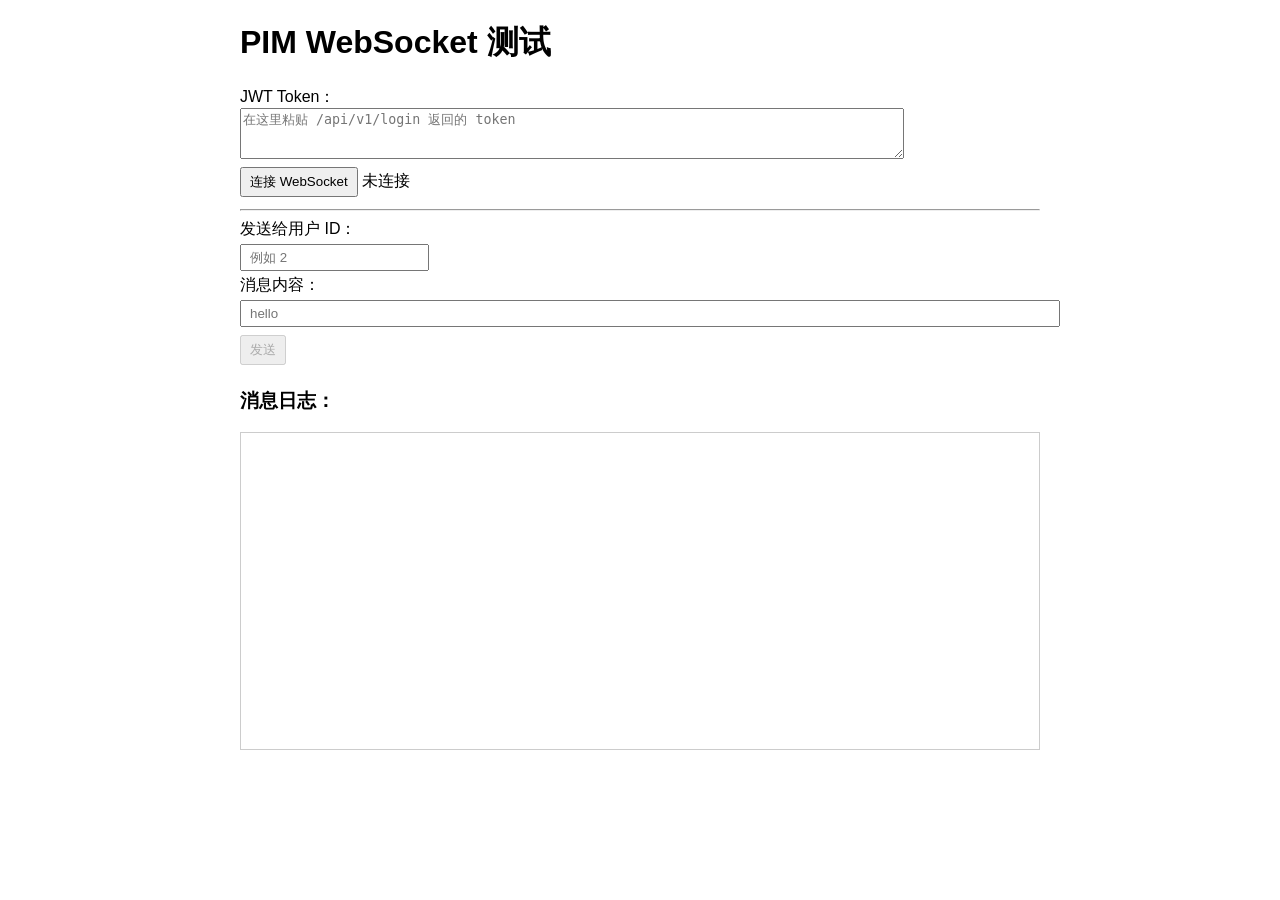
==== web/index.html @ 473befe2 "Feat. 实现了阶段一的目标，一个go进程中实现服务" ====
<!DOCTYPE html>
<html lang="zh-CN">
<head>
  <meta charset="UTF-8" />
  <title>PIM 简易 WebSocket 测试</title>
  <style>
    body { font-family: sans-serif; max-width: 800px; margin: 20px auto; }
    input, button { margin: 4px 0; padding: 4px 8px; }
    #log { border: 1px solid #ccc; padding: 8px; height: 300px; overflow-y: auto; white-space: pre-wrap; }
  </style>
</head>
<body>
  <h1>PIM WebSocket 测试</h1>

  <div>
    <label>JWT Token：</label><br />
    <textarea id="token" rows="3" cols="80" placeholder="在这里粘贴 /api/v1/login 返回的 token"></textarea>
  </div>

  <button id="connectBtn">连接 WebSocket</button>
  <span id="status">未连接</span>

  <hr />

  <div>
    <label>发送给用户 ID：</label><br />
    <input type="number" id="toUserId" placeholder="例如 2" />
  </div>
  <div>
    <label>消息内容：</label><br />
    <input type="text" id="message" placeholder="hello" style="width: 100%;" />
  </div>
  <button id="sendBtn" disabled>发送</button>

  <h3>消息日志：</h3>
  <div id="log"></div>

  <script>
    let ws = null;

    const logDiv = document.getElementById('log');
    function log(msg) {
      const time = new Date().toLocaleTimeString();
      logDiv.textContent += `[${time}] ${msg}\n`;
      logDiv.scrollTop = logDiv.scrollHeight;
    }

    document.getElementById('connectBtn').onclick = function () {
      const token = document.getElementById('token').value.trim();
      if (!token) {
        alert('请先粘贴 JWT token');
        return;
      }

      // 注意：这里用 query 参数 token 传给后端
      const wsUrl = `ws://localhost:8080/ws?token=${encodeURIComponent(token)}`;
      ws = new WebSocket(wsUrl);

      ws.onopen = function () {
        document.getElementById('status').textContent = '已连接';
        document.getElementById('sendBtn').disabled = false;
        log('WebSocket 连接已建立');
      };

      ws.onmessage = function (event) {
        log('收到消息：' + event.data);
      };

      ws.onclose = function () {
        document.getElementById('status').textContent = '已断开';
        document.getElementById('sendBtn').disabled = true;
        log('WebSocket 连接已关闭');
      };

      ws.onerror = function (err) {
        console.error('WebSocket error:', err);
        log('WebSocket 发生错误（详见控制台）');
      };
    };

    document.getElementById('sendBtn').onclick = function () {
      if (!ws || ws.readyState !== WebSocket.OPEN) {
        alert('WebSocket 尚未连接');
        return;
      }
      const toUserId = document.getElementById('toUserId').value.trim();
      const message = document.getElementById('message').value.trim();
      if (!toUserId || !message) {
        alert('请填写接收方 ID 和消息内容');
        return;
      }
      const payload = {
        to: Number(toUserId),
        content: message,
      };
      ws.send(JSON.stringify(payload));
      log('发送消息：' + JSON.stringify(payload));
    };
  </script>
</body>
</html>
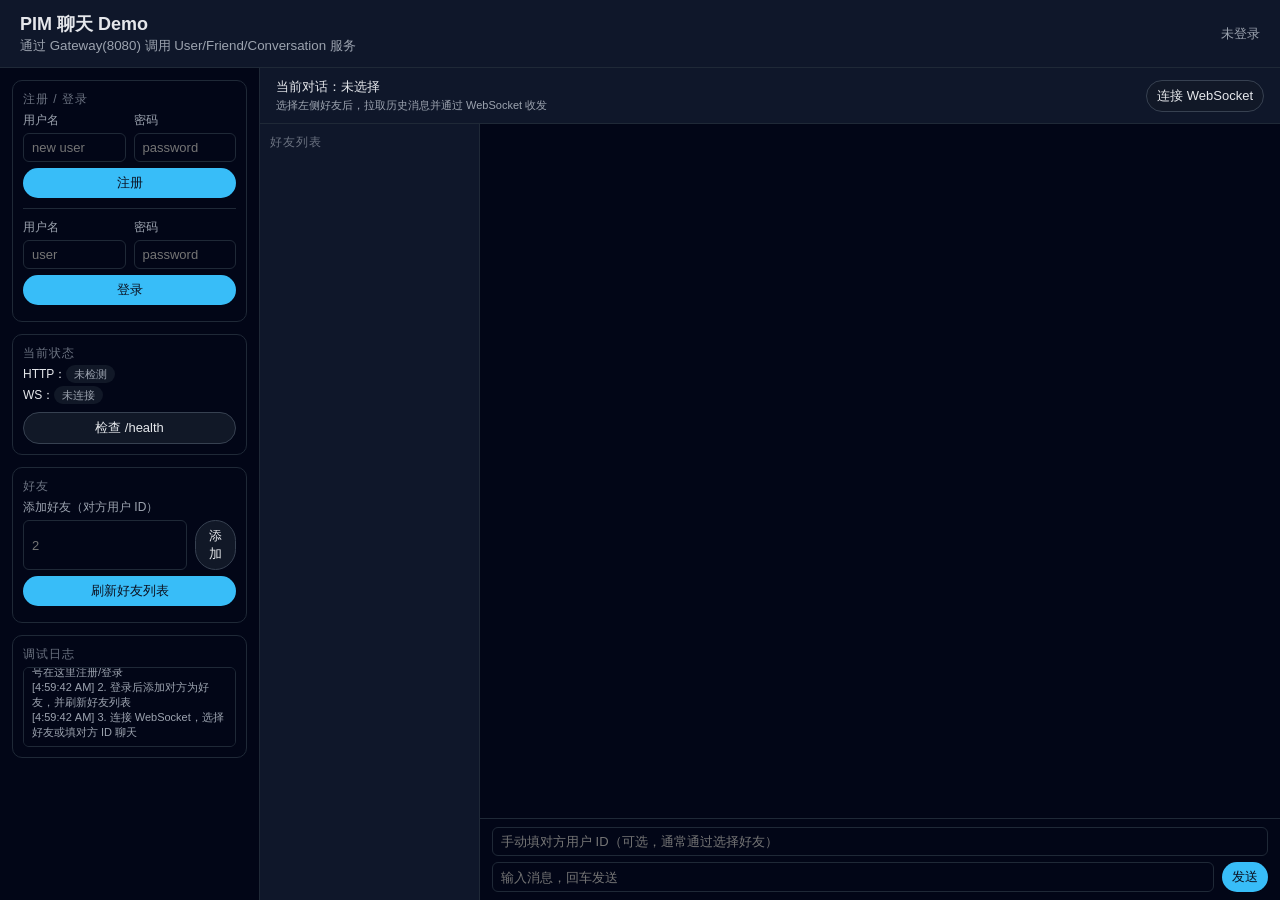
==== commit 7dc2f3ca: "Feat. 实现了阶段二的部分目标，将各个服务分开启动 user和auth已具备部分grpc功能" ====
--- a/web/index.html
+++ b/web/index.html
@@ -1,101 +1,453 @@
-<!DOCTYPE html>
+﻿<!DOCTYPE html>
 <html lang="zh-CN">
 <head>
   <meta charset="UTF-8" />
-  <title>PIM 简易 WebSocket 测试</title>
+  <title>PIM 聊天 Demo</title>
   <style>
-    body { font-family: sans-serif; max-width: 800px; margin: 20px auto; }
-    input, button { margin: 4px 0; padding: 4px 8px; }
-    #log { border: 1px solid #ccc; padding: 8px; height: 300px; overflow-y: auto; white-space: pre-wrap; }
+    * { box-sizing: border-box; }
+    body { margin: 0; font-family: -apple-system, BlinkMacSystemFont, "Segoe UI", sans-serif; background: #0f172a; color: #e5e7eb; }
+    .app { display: flex; flex-direction: column; height: 100vh; }
+    header { padding: 12px 20px; border-bottom: 1px solid #1f2937; display: flex; justify-content: space-between; align-items: center; }
+    header h1 { margin: 0; font-size: 18px; }
+    header small { color: #9ca3af; }
+    main { flex: 1; display: flex; }
+    .sidebar { width: 260px; border-right: 1px solid #1f2937; padding: 12px; display: flex; flex-direction: column; gap: 12px; background: #020617; }
+    .section-title { font-size: 12px; text-transform: uppercase; letter-spacing: .08em; color: #6b7280; margin-bottom: 4px; }
+    .card { background: #020617; border: 1px solid #1f2937; border-radius: 10px; padding: 10px; }
+    label { font-size: 12px; color: #9ca3af; display: block; margin-bottom: 4px; }
+    input, button, textarea { font-family: inherit; }
+    input, textarea { width: 100%; padding: 6px 8px; border-radius: 6px; border: 1px solid #1f2937; background: #020617; color: #e5e7eb; font-size: 13px; }
+    input:focus, textarea:focus { outline: none; border-color: #38bdf8; box-shadow: 0 0 0 1px #0ea5e933; }
+    button { padding: 6px 10px; border-radius: 999px; border: none; font-size: 13px; cursor: pointer; background: #38bdf8; color: #0b1120; font-weight: 500; }
+    button.secondary { background: #111827; color: #e5e7eb; border: 1px solid #374151; }
+    button:disabled { opacity: .5; cursor: not-allowed; }
+    .row { display: flex; gap: 8px; }
+    .row > div { flex: 1; }
+    .status-pill { font-size: 11px; padding: 3px 8px; border-radius: 999px; background: #111827; color: #9ca3af; }
+    .status-pill.ok { color: #22c55e; background: #052e16; }
+    .status-pill.err { color: #f97316; background: #451a03; }
+
+    .content { flex: 1; display: flex; flex-direction: column; }
+    .content-top { padding: 10px 16px; border-bottom: 1px solid #1f2937; display: flex; justify-content: space-between; align-items: center; }
+    .content-main { flex: 1; display: flex; }
+
+    .friends-panel { width: 220px; border-right: 1px solid #1f2937; padding: 10px; overflow-y: auto; }
+    .friends-list { margin-top: 6px; display: flex; flex-direction: column; gap: 4px; }
+    .friend-item { padding: 6px 8px; border-radius: 8px; cursor: pointer; font-size: 13px; display: flex; justify-content: space-between; align-items: center; }
+    .friend-item:hover { background: #020617; }
+    .friend-item.active { background: #0f172a; border: 1px solid #1d4ed8; }
+
+    .chat-panel { flex: 1; display: flex; flex-direction: column; }
+    .messages { flex: 1; padding: 10px 14px; overflow-y: auto; background: #020617; }
+    .msg { margin-bottom: 8px; max-width: 70%; padding: 6px 10px; border-radius: 10px; font-size: 13px; line-height: 1.4; }
+    .msg.me { margin-left: auto; background: #1d4ed8; color: #e5e7eb; border-bottom-right-radius: 2px; }
+    .msg.other { margin-right: auto; background: #111827; color: #e5e7eb; border-bottom-left-radius: 2px; }
+    .msg-meta { font-size: 11px; color: #9ca3af; margin-top: 2px; }
+
+    .composer { padding: 8px 12px; border-top: 1px solid #1f2937; background: #020617; display: flex; flex-direction: column; gap: 6px; }
+    .composer-row { display: flex; gap: 8px; }
+    .composer-row input { flex: 1; }
+
+    .log { font-size: 11px; max-height: 80px; overflow-y: auto; padding: 6px 8px; border-radius: 6px; background: #020617; border: 1px solid #1f2937; color: #9ca3af; white-space: pre-wrap; }
   </style>
 </head>
 <body>
-  <h1>PIM WebSocket 测试</h1>
-
-  <div>
-    <label>JWT Token：</label><br />
-    <textarea id="token" rows="3" cols="80" placeholder="在这里粘贴 /api/v1/login 返回的 token"></textarea>
-  </div>
-
-  <button id="connectBtn">连接 WebSocket</button>
-  <span id="status">未连接</span>
-
-  <hr />
-
-  <div>
-    <label>发送给用户 ID：</label><br />
-    <input type="number" id="toUserId" placeholder="例如 2" />
-  </div>
-  <div>
-    <label>消息内容：</label><br />
-    <input type="text" id="message" placeholder="hello" style="width: 100%;" />
-  </div>
-  <button id="sendBtn" disabled>发送</button>
-
-  <h3>消息日志：</h3>
-  <div id="log"></div>
-
-  <script>
-    let ws = null;
-
-    const logDiv = document.getElementById('log');
-    function log(msg) {
-      const time = new Date().toLocaleTimeString();
-      logDiv.textContent += `[${time}] ${msg}\n`;
-      logDiv.scrollTop = logDiv.scrollHeight;
-    }
-
-    document.getElementById('connectBtn').onclick = function () {
-      const token = document.getElementById('token').value.trim();
-      if (!token) {
-        alert('请先粘贴 JWT token');
-        return;
+<div class="app">
+  <header>
+    <div>
+      <h1>PIM 聊天 Demo</h1>
+      <small>通过 Gateway(8080) 调用 User/Friend/Conversation 服务</small>
+    </div>
+    <div id="headerUser" style="font-size: 13px; color:#9ca3af;">
+      未登录
+    </div>
+  </header>
+
+  <main>
+    <aside class="sidebar">
+      <div class="card">
+        <div class="section-title">注册 / 登录</div>
+        <div class="row">
+          <div>
+            <label>用户名</label>
+            <input id="regUsername" placeholder="new user" />
+          </div>
+          <div>
+            <label>密码</label>
+            <input id="regPassword" type="password" placeholder="password" />
+          </div>
+        </div>
+        <button id="registerBtn" style="margin-top:6px; width:100%;">注册</button>
+
+        <hr style="border:none; border-top:1px solid #1f2937; margin:10px 0;" />
+
+        <div class="row">
+          <div>
+            <label>用户名</label>
+            <input id="loginUsername" placeholder="user" />
+          </div>
+          <div>
+            <label>密码</label>
+            <input id="loginPassword" type="password" placeholder="password" />
+          </div>
+        </div>
+        <button id="loginBtn" style="margin-top:6px; width:100%;">登录</button>
+        <div style="margin-top:6px; font-size:11px; color:#9ca3af;" id="authInfo"></div>
+      </div>
+
+      <div class="card">
+        <div class="section-title">当前状态</div>
+        <div style="display:flex; flex-direction:column; gap:4px; font-size:12px;">
+          <div>HTTP：<span id="apiStatus" class="status-pill">未检测</span></div>
+          <div>WS：<span id="wsStatus" class="status-pill">未连接</span></div>
+        </div>
+        <button id="pingBtn" class="secondary" style="margin-top:8px; width:100%;">检查 /health</button>
+      </div>
+
+      <div class="card">
+        <div class="section-title">好友</div>
+        <label>添加好友（对方用户 ID）</label>
+        <div class="row">
+          <input id="addFriendId" type="number" placeholder="2" />
+          <button id="addFriendBtn" class="secondary">添加</button>
+        </div>
+        <button id="loadFriendsBtn" style="margin-top:6px; width:100%;">刷新好友列表</button>
+        <div class="friends-list" id="friendsList"></div>
+      </div>
+
+      <div class="card">
+        <div class="section-title">调试日志</div>
+        <div class="log" id="debugLog"></div>
+      </div>
+    </aside>
+
+    <section class="content">
+      <div class="content-top">
+        <div>
+          <div style="font-size:13px;">当前对话：<span id="currentPeer">未选择</span></div>
+          <div style="font-size:11px; color:#9ca3af; margin-top:2px;">选择左侧好友后，拉取历史消息并通过 WebSocket 收发</div>
+        </div>
+        <div>
+          <button id="connectWsBtn" class="secondary">连接 WebSocket</button>
+        </div>
+      </div>
+
+      <div class="content-main">
+        <div class="friends-panel">
+          <div class="section-title">好友列表</div>
+          <div id="friendsListRight" class="friends-list"></div>
+        </div>
+
+        <div class="chat-panel">
+          <div id="messages" class="messages"></div>
+          <div class="composer">
+            <div class="composer-row">
+              <input id="peerIdInput" type="number" placeholder="手动填对方用户 ID（可选，通常通过选择好友）" />
+            </div>
+            <div class="composer-row">
+              <input id="msgInput" placeholder="输入消息，回车发送" />
+              <button id="sendMsgBtn">发送</button>
+            </div>
+          </div>
+        </div>
+      </div>
+    </section>
+  </main>
+</div>
+
+<script>
+  const API_BASE = "http://localhost:8080"; // 走 Gateway
+
+  let authToken = null;
+  let currentUser = null;
+  let friends = [];
+  let currentPeerId = null;
+  let ws = null;
+
+  const el = (id) => document.getElementById(id);
+
+  function setApiStatus(ok, msg) {
+    const s = el('apiStatus');
+    s.textContent = msg || (ok ? 'OK' : '错误');
+    s.className = 'status-pill ' + (ok ? 'ok' : 'err');
+  }
+
+  function setWsStatus(status, ok) {
+    const s = el('wsStatus');
+    s.textContent = status;
+    s.className = 'status-pill ' + (ok ? 'ok' : '');
+  }
+
+  function logDebug(msg) {
+    const box = el('debugLog');
+    const time = new Date().toLocaleTimeString();
+    box.textContent += `[${time}] ${msg}\n`;
+    box.scrollTop = box.scrollHeight;
+  }
+
+  function renderHeaderUser() {
+    const h = el('headerUser');
+    if (!currentUser) {
+      h.textContent = '未登录';
+    } else {
+      h.textContent = `已登录：${currentUser.username} (ID: ${currentUser.id})`;
+    }
+  }
+
+  function renderFriends() {
+    const left = el('friendsList');
+    const right = el('friendsListRight');
+    left.innerHTML = '';
+    right.innerHTML = '';
+    friends.forEach(f => {
+      const label = `#${f.friend_id}`;
+      const node1 = document.createElement('div');
+      node1.className = 'friend-item' + (currentPeerId === f.friend_id ? ' active' : '');
+      node1.textContent = label;
+      node1.onclick = () => selectPeer(f.friend_id);
+      left.appendChild(node1);
+
+      const node2 = document.createElement('div');
+      node2.className = 'friend-item' + (currentPeerId === f.friend_id ? ' active' : '');
+      node2.textContent = label;
+      node2.onclick = () => selectPeer(f.friend_id);
+      right.appendChild(node2);
+    });
+  }
+
+  function appendMessage(msg, isMe) {
+    const box = el('messages');
+    const wrap = document.createElement('div');
+    wrap.className = 'msg ' + (isMe ? 'me' : 'other');
+    wrap.textContent = msg.content;
+    const meta = document.createElement('div');
+    meta.className = 'msg-meta';
+    meta.textContent = `${isMe ? '我' : '对方'} · ${new Date().toLocaleTimeString()}`;
+    wrap.appendChild(document.createElement('br'));
+    wrap.appendChild(meta);
+    box.appendChild(wrap);
+    box.scrollTop = box.scrollHeight;
+  }
+
+  function clearMessages() {
+    el('messages').innerHTML = '';
+  }
+
+  async function apiRequest(path, options = {}) {
+    const url = API_BASE + path;
+    const headers = options.headers || {};
+    if (authToken) {
+      headers['Authorization'] = 'Bearer ' + authToken;
+    }
+    const resp = await fetch(url, {
+      method: options.method || 'GET',
+      headers: { 'Content-Type': 'application/json', ...headers },
+      body: options.body ? JSON.stringify(options.body) : undefined,
+    });
+    const text = await resp.text();
+    let data = null;
+    try { data = text ? JSON.parse(text) : null; } catch(e) { data = null; }
+    if (!resp.ok) {
+      throw new Error(data && data.error ? data.error : `HTTP ${resp.status}`);
+    }
+    return data;
+  }
+
+  // 注册
+  el('registerBtn').onclick = async () => {
+    const username = el('regUsername').value.trim();
+    const password = el('regPassword').value.trim();
+    if (!username || !password) {
+      alert('请输入用户名和密码');
+      return;
+    }
+    try {
+      const res = await apiRequest('/api/v1/register', {
+        method: 'POST',
+        body: { username, password },
+      });
+      logDebug('注册成功: ' + JSON.stringify(res));
+      alert('注册成功，现在可以使用该账号登录');
+    } catch (e) {
+      logDebug('注册失败: ' + e.message);
+      alert('注册失败: ' + e.message);
+    }
+  };
+
+  // 登录
+  el('loginBtn').onclick = async () => {
+    const username = el('loginUsername').value.trim();
+    const password = el('loginPassword').value.trim();
+    if (!username || !password) {
+      alert('请输入用户名和密码');
+      return;
+    }
+    try {
+      const res = await apiRequest('/api/v1/login', {
+        method: 'POST',
+        body: { username, password },
+      });
+      authToken = res.token;
+      currentUser = res.user;
+      renderHeaderUser();
+      el('authInfo').textContent = '已获取 JWT token，后续请求自动携带';
+      logDebug('登录成功: ' + JSON.stringify(res));
+    } catch (e) {
+      logDebug('登录失败: ' + e.message);
+      alert('登录失败: ' + e.message);
+    }
+  };
+
+  // 检查 /health
+  el('pingBtn').onclick = async () => {
+    try {
+      const res = await fetch(API_BASE + '/health');
+      const ok = res.ok;
+      setApiStatus(ok, ok ? '200 /health' : '错误');
+      logDebug('GET /health -> ' + res.status);
+    } catch (e) {
+      setApiStatus(false, '连接失败');
+      logDebug('GET /health 失败: ' + e.message);
+    }
+  };
+
+  // 添加好友
+  el('addFriendBtn').onclick = async () => {
+    const idStr = el('addFriendId').value.trim();
+    if (!idStr) {
+      alert('请输入好友用户 ID');
+      return;
+    }
+    try {
+      const fid = Number(idStr);
+      await apiRequest('/api/v1/friends', {
+        method: 'POST',
+        body: { friend_id: fid },
+      });
+      logDebug('添加好友成功: ' + fid);
+      await loadFriends();
+    } catch (e) {
+      logDebug('添加好友失败: ' + e.message);
+      alert('添加好友失败: ' + e.message);
+    }
+  };
+
+  // 拉好友列表
+  async function loadFriends() {
+    try {
+      const res = await apiRequest('/api/v1/friends');
+      friends = res.friends || [];
+      renderFriends();
+      logDebug('好友列表: ' + JSON.stringify(friends));
+    } catch (e) {
+      logDebug('获取好友列表失败: ' + e.message);
+      alert('获取好友列表失败: ' + e.message);
+    }
+  }
+  el('loadFriendsBtn').onclick = loadFriends;
+
+  // 选择好友，拉历史
+  async function selectPeer(peerId) {
+    currentPeerId = peerId;
+    el('currentPeer').textContent = peerId ? ('用户 #' + peerId) : '未选择';
+    el('peerIdInput').value = peerId || '';
+    renderFriends();
+    clearMessages();
+    if (!peerId) return;
+    try {
+      const res = await apiRequest('/api/v1/messages?with=' + encodeURIComponent(peerId));
+      const msgs = res.messages || [];
+      msgs.forEach(m => {
+        const isMe = currentUser && m.from_user_id === currentUser.id;
+        appendMessage({ content: m.content }, isMe);
+      });
+      logDebug(`拉取历史消息 ${msgs.length} 条 with=${peerId}`);
+    } catch (e) {
+      logDebug('获取历史消息失败: ' + e.message);
+      alert('获取历史消息失败: ' + e.message);
+    }
+  }
+
+  // 连接 WebSocket
+  el('connectWsBtn').onclick = () => {
+    if (!authToken) {
+      alert('请先登录以获取 token');
+      return;
+    }
+    if (ws && ws.readyState === WebSocket.OPEN) {
+      alert('WebSocket 已连接');
+      return;
+    }
+    const wsUrl = `ws://localhost:8080/ws?token=${encodeURIComponent(authToken)}`;
+    ws = new WebSocket(wsUrl);
+    ws.onopen = () => {
+      setWsStatus('已连接', true);
+      logDebug('WebSocket 已连接');
+    };
+    ws.onclose = () => {
+      setWsStatus('已断开', false);
+      logDebug('WebSocket 已断开');
+    };
+    ws.onerror = (e) => {
+      setWsStatus('错误', false);
+      logDebug('WebSocket 错误（见控制台）');
+      console.error(e);
+    };
+    ws.onmessage = (evt) => {
+      try {
+        const data = JSON.parse(evt.data);
+        if (data.error) {
+          logDebug('WS 错误消息: ' + data.error);
+          alert('WS 错误: ' + data.error);
+          return;
+        }
+        const from = data.from;
+        const content = data.content;
+        if (!currentPeerId || currentPeerId !== from) {
+          // 简单起见：若不是当前会话，只当作提示
+          logDebug(`收到来自 ${from} 的消息（非当前会话）: ${content}`);
+        }
+        appendMessage({ content }, false);
+      } catch (e) {
+        logDebug('WS 收到非 JSON: ' + evt.data);
       }
-
-      // 注意：这里用 query 参数 token 传给后端
-      const wsUrl = `ws://localhost:8080/ws?token=${encodeURIComponent(token)}`;
-      ws = new WebSocket(wsUrl);
-
-      ws.onopen = function () {
-        document.getElementById('status').textContent = '已连接';
-        document.getElementById('sendBtn').disabled = false;
-        log('WebSocket 连接已建立');
-      };
-
-      ws.onmessage = function (event) {
-        log('收到消息：' + event.data);
-      };
-
-      ws.onclose = function () {
-        document.getElementById('status').textContent = '已断开';
-        document.getElementById('sendBtn').disabled = true;
-        log('WebSocket 连接已关闭');
-      };
-
-      ws.onerror = function (err) {
-        console.error('WebSocket error:', err);
-        log('WebSocket 发生错误（详见控制台）');
-      };
     };
-
-    document.getElementById('sendBtn').onclick = function () {
-      if (!ws || ws.readyState !== WebSocket.OPEN) {
-        alert('WebSocket 尚未连接');
-        return;
-      }
-      const toUserId = document.getElementById('toUserId').value.trim();
-      const message = document.getElementById('message').value.trim();
-      if (!toUserId || !message) {
-        alert('请填写接收方 ID 和消息内容');
-        return;
-      }
-      const payload = {
-        to: Number(toUserId),
-        content: message,
-      };
-      ws.send(JSON.stringify(payload));
-      log('发送消息：' + JSON.stringify(payload));
-    };
-  </script>
+  };
+
+  // 发送消息
+  async function sendMessage() {
+    if (!ws || ws.readyState !== WebSocket.OPEN) {
+      alert('WebSocket 尚未连接');
+      return;
+    }
+    const content = el('msgInput').value.trim();
+    if (!content) return;
+    let peerId = currentPeerId;
+    const manual = el('peerIdInput').value.trim();
+    if (manual) peerId = Number(manual);
+    if (!peerId) {
+      alert('请先选择好友或填对方用户 ID');
+      return;
+    }
+    const payload = { to: Number(peerId), content };
+    ws.send(JSON.stringify(payload));
+    appendMessage({ content }, true);
+    el('msgInput').value = '';
+    logDebug('WS 发送: ' + JSON.stringify(payload));
+  }
+
+  el('sendMsgBtn').onclick = sendMessage;
+  el('msgInput').addEventListener('keydown', (e) => {
+    if (e.key === 'Enter' && !e.shiftKey) {
+      e.preventDefault();
+      sendMessage();
+    }
+  });
+
+  // 初始的小提示
+  logDebug('1. 先用 user-service 的账号在这里注册/登录');
+  logDebug('2. 登录后添加对方为好友，并刷新好友列表');
+  logDebug('3. 连接 WebSocket，选择好友或填对方 ID 聊天');
+</script>
 </body>
-</html>+</html>
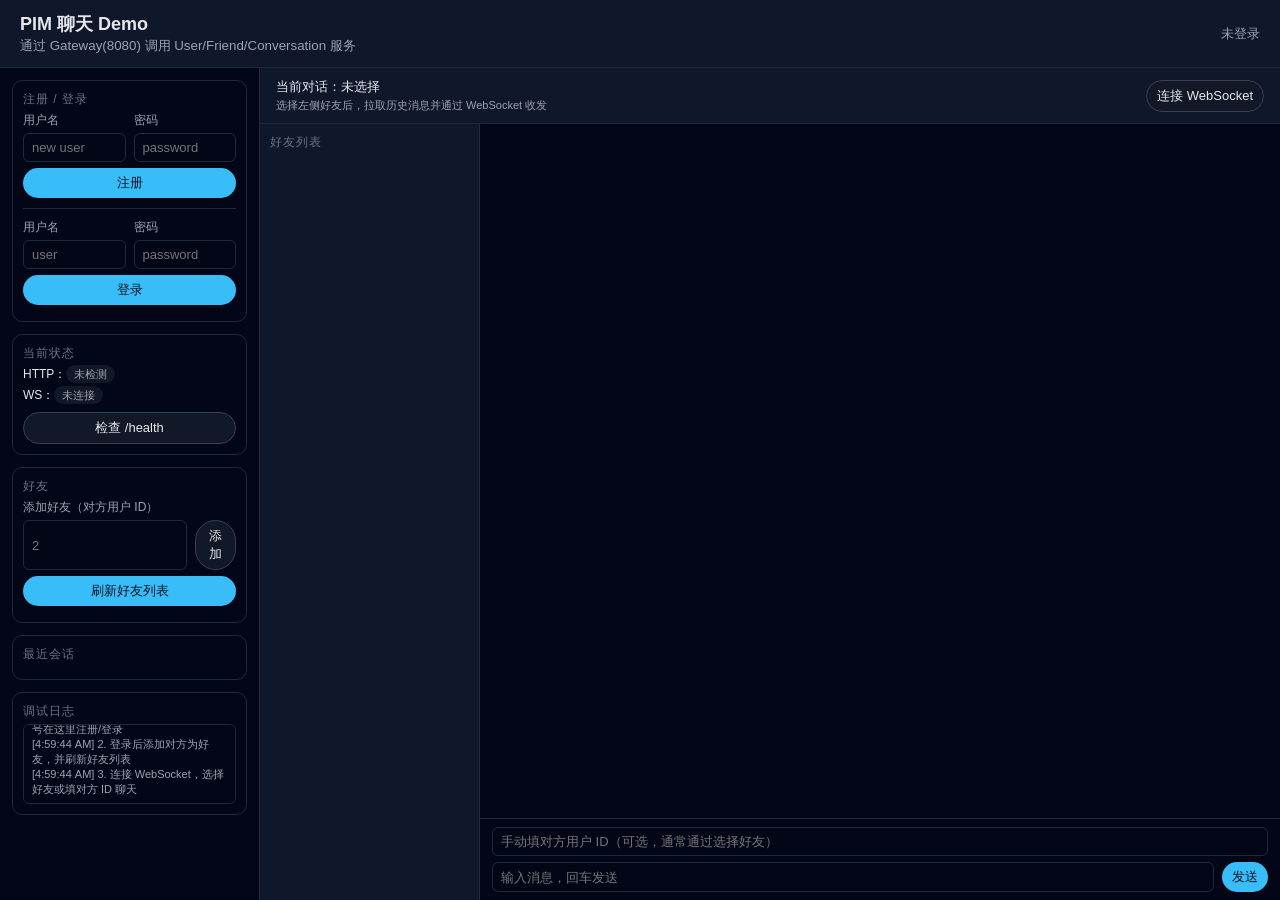
==== commit 25718c95: "feat: 完成阶段三消息异步链路并重构 internal 分层结构 - 落地阶段3核心链路：Gateway WebSocket 上行写入 Kafka `im-message`，Conversatio" ====
--- a/web/index.html
+++ b/web/index.html
@@ -1,4 +1,4 @@
-﻿<!DOCTYPE html>
+<!DOCTYPE html>
 <html lang="zh-CN">
 <head>
   <meta charset="UTF-8" />
@@ -6,12 +6,12 @@
   <style>
     * { box-sizing: border-box; }
     body { margin: 0; font-family: -apple-system, BlinkMacSystemFont, "Segoe UI", sans-serif; background: #0f172a; color: #e5e7eb; }
-    .app { display: flex; flex-direction: column; height: 100vh; }
+    .app { display: flex; flex-direction: column; height: 100vh; overflow: hidden; }
     header { padding: 12px 20px; border-bottom: 1px solid #1f2937; display: flex; justify-content: space-between; align-items: center; }
     header h1 { margin: 0; font-size: 18px; }
     header small { color: #9ca3af; }
-    main { flex: 1; display: flex; }
-    .sidebar { width: 260px; border-right: 1px solid #1f2937; padding: 12px; display: flex; flex-direction: column; gap: 12px; background: #020617; }
+    main { flex: 1; display: flex; min-height: 0; }
+    .sidebar { width: 260px; border-right: 1px solid #1f2937; padding: 12px; display: flex; flex-direction: column; gap: 12px; background: #020617; min-height: 0; overflow-y: auto; }
     .section-title { font-size: 12px; text-transform: uppercase; letter-spacing: .08em; color: #6b7280; margin-bottom: 4px; }
     .card { background: #020617; border: 1px solid #1f2937; border-radius: 10px; padding: 10px; }
     label { font-size: 12px; color: #9ca3af; display: block; margin-bottom: 4px; }
@@ -27,9 +27,9 @@
     .status-pill.ok { color: #22c55e; background: #052e16; }
     .status-pill.err { color: #f97316; background: #451a03; }
 
-    .content { flex: 1; display: flex; flex-direction: column; }
+    .content { flex: 1; display: flex; flex-direction: column; min-height: 0; }
     .content-top { padding: 10px 16px; border-bottom: 1px solid #1f2937; display: flex; justify-content: space-between; align-items: center; }
-    .content-main { flex: 1; display: flex; }
+    .content-main { flex: 1; display: flex; min-height: 0; }
 
     .friends-panel { width: 220px; border-right: 1px solid #1f2937; padding: 10px; overflow-y: auto; }
     .friends-list { margin-top: 6px; display: flex; flex-direction: column; gap: 4px; }
@@ -37,8 +37,8 @@
     .friend-item:hover { background: #020617; }
     .friend-item.active { background: #0f172a; border: 1px solid #1d4ed8; }
 
-    .chat-panel { flex: 1; display: flex; flex-direction: column; }
-    .messages { flex: 1; padding: 10px 14px; overflow-y: auto; background: #020617; }
+    .chat-panel { flex: 1; display: flex; flex-direction: column; min-height: 0; }
+    .messages { flex: 1; padding: 10px 14px 18px; overflow-y: auto; background: #020617; }
     .msg { margin-bottom: 8px; max-width: 70%; padding: 6px 10px; border-radius: 10px; font-size: 13px; line-height: 1.4; }
     .msg.me { margin-left: auto; background: #1d4ed8; color: #e5e7eb; border-bottom-right-radius: 2px; }
     .msg.other { margin-right: auto; background: #111827; color: #e5e7eb; border-bottom-left-radius: 2px; }
@@ -116,6 +116,11 @@
       </div>
 
       <div class="card">
+        <div class="section-title">最近会话</div>
+        <div class="friends-list" id="conversationList"></div>
+      </div>
+
+      <div class="card">
         <div class="section-title">调试日志</div>
         <div class="log" id="debugLog"></div>
       </div>
@@ -161,10 +166,23 @@
   let authToken = null;
   let currentUser = null;
   let friends = [];
+  let conversations = [];
+  // 好友未读数映射：friend_id -> unread count
+  let unreadMap = {};
   let currentPeerId = null;
   let ws = null;
 
   const el = (id) => document.getElementById(id);
+
+  // 生成 client_msg_id：优先使用浏览器原生 UUID，兼容旧环境则用时间戳+随机数
+  function generateClientMsgId() {
+    if (window.crypto && crypto.randomUUID) {
+      return crypto.randomUUID();
+    }
+    const t = Date.now().toString(36);
+    const r = Math.random().toString(36).slice(2, 10);
+    return `c_${t}_${r}`;
+  }
 
   function setApiStatus(ok, msg) {
     const s = el('apiStatus');
@@ -200,7 +218,8 @@
     left.innerHTML = '';
     right.innerHTML = '';
     friends.forEach(f => {
-      const label = `#${f.friend_id}`;
+      const unread = unreadMap[f.friend_id] || 0;
+      const label = unread > 0 ? `#${f.friend_id} (${unread})` : `#${f.friend_id}`;
       const node1 = document.createElement('div');
       node1.className = 'friend-item' + (currentPeerId === f.friend_id ? ' active' : '');
       node1.textContent = label;
@@ -212,6 +231,26 @@
       node2.textContent = label;
       node2.onclick = () => selectPeer(f.friend_id);
       right.appendChild(node2);
+    });
+  }
+
+  // 渲染会话列表：按最近会话顺序展示 peer_id
+  function renderConversations() {
+    const box = el('conversationList');
+    if (!box) return;
+    box.innerHTML = '';
+    conversations.forEach(conv => {
+      const peerId = conv.peer_id;
+      const node = document.createElement('div');
+      node.className = 'friend-item' + (currentPeerId === peerId ? ' active' : '');
+      let label = `会话 #${peerId}`;
+      if (conv.last_message_at) {
+        const t = new Date(conv.last_message_at * 1000).toLocaleTimeString();
+        label += ` · ${t}`;
+      }
+      node.textContent = label;
+      node.onclick = () => selectPeer(peerId);
+      box.appendChild(node);
     });
   }
 
@@ -292,6 +331,9 @@
       renderHeaderUser();
       el('authInfo').textContent = '已获取 JWT token，后续请求自动携带';
       logDebug('登录成功: ' + JSON.stringify(res));
+
+      // 登录后拉一次好友和会话列表
+      await Promise.all([loadFriends(), loadConversations()]);
     } catch (e) {
       logDebug('登录失败: ' + e.message);
       alert('登录失败: ' + e.message);
@@ -345,6 +387,18 @@
     }
   }
   el('loadFriendsBtn').onclick = loadFriends;
+
+  // 拉会话列表
+  async function loadConversations() {
+    try {
+      const res = await apiRequest('/api/v1/conversations');
+      conversations = res.conversations || [];
+      renderConversations();
+      logDebug('会话列表: ' + JSON.stringify(conversations));
+    } catch (e) {
+      logDebug('获取会话列表失败: ' + e.message);
+    }
+  }
 
   // 选择好友，拉历史
   async function selectPeer(peerId) {
@@ -357,11 +411,25 @@
     try {
       const res = await apiRequest('/api/v1/messages?with=' + encodeURIComponent(peerId));
       const msgs = res.messages || [];
+      const unread = res.unread || 0;
+      // 当前会话已读，清空本地未读
+      unreadMap[peerId] = 0;
+      renderFriends();
       msgs.forEach(m => {
         const isMe = currentUser && m.from_user_id === currentUser.id;
         appendMessage({ content: m.content }, isMe);
       });
-      logDebug(`拉取历史消息 ${msgs.length} 条 with=${peerId}`);
+      // 拉完历史后再上报已读；即使上报失败也不影响历史消息展示
+      try {
+        await apiRequest('/api/v1/conversations/' + encodeURIComponent(peerId) + '/read', {
+          method: 'PUT',
+        });
+      } catch (e) {
+        logDebug('已读上报失败: ' + e.message);
+      }
+      // 已读后刷新会话列表，保证 last_seq / last_message_at 与后端一致
+      loadConversations();
+      logDebug(`拉取历史消息 ${msgs.length} 条 with=${peerId}，未读=${unread}`);
     } catch (e) {
       logDebug('获取历史消息失败: ' + e.message);
       alert('获取历史消息失败: ' + e.message);
@@ -404,10 +472,18 @@
         const from = data.from;
         const content = data.content;
         if (!currentPeerId || currentPeerId !== from) {
-          // 简单起见：若不是当前会话，只当作提示
-          logDebug(`收到来自 ${from} 的消息（非当前会话）: ${content}`);
+          // 若不是当前会话：记未读 + 提示
+          unreadMap[from] = (unreadMap[from] || 0) + 1;
+          renderFriends();
+          // 收到新消息后刷新会话列表（最近会话顺序、时间）
+          loadConversations();
+          logDebug(`收到来自 ${from} 的消息（非当前会话，未读=${unreadMap[from]}）: ${content}`);
+        } else {
+          appendMessage({ content }, false);
+          loadConversations();
+          return;
         }
-        appendMessage({ content }, false);
+        // 非当前会话，不自动渲染到聊天窗口，只做提示
       } catch (e) {
         logDebug('WS 收到非 JSON: ' + evt.data);
       }
@@ -429,11 +505,22 @@
       alert('请先选择好友或填对方用户 ID');
       return;
     }
-    const payload = { to: Number(peerId), content };
+
+    // 每次点击发送按钮视为一条新消息，生成新的 client_msg_id
+    const clientMsgId = generateClientMsgId();
+
+    const payload = {
+      to: Number(peerId),
+      content,
+      client_msg_id: clientMsgId,
+    };
     ws.send(JSON.stringify(payload));
     appendMessage({ content }, true);
     el('msgInput').value = '';
     logDebug('WS 发送: ' + JSON.stringify(payload));
+
+    // 发送消息后刷新会话列表
+    loadConversations();
   }
 
   el('sendMsgBtn').onclick = sendMessage;
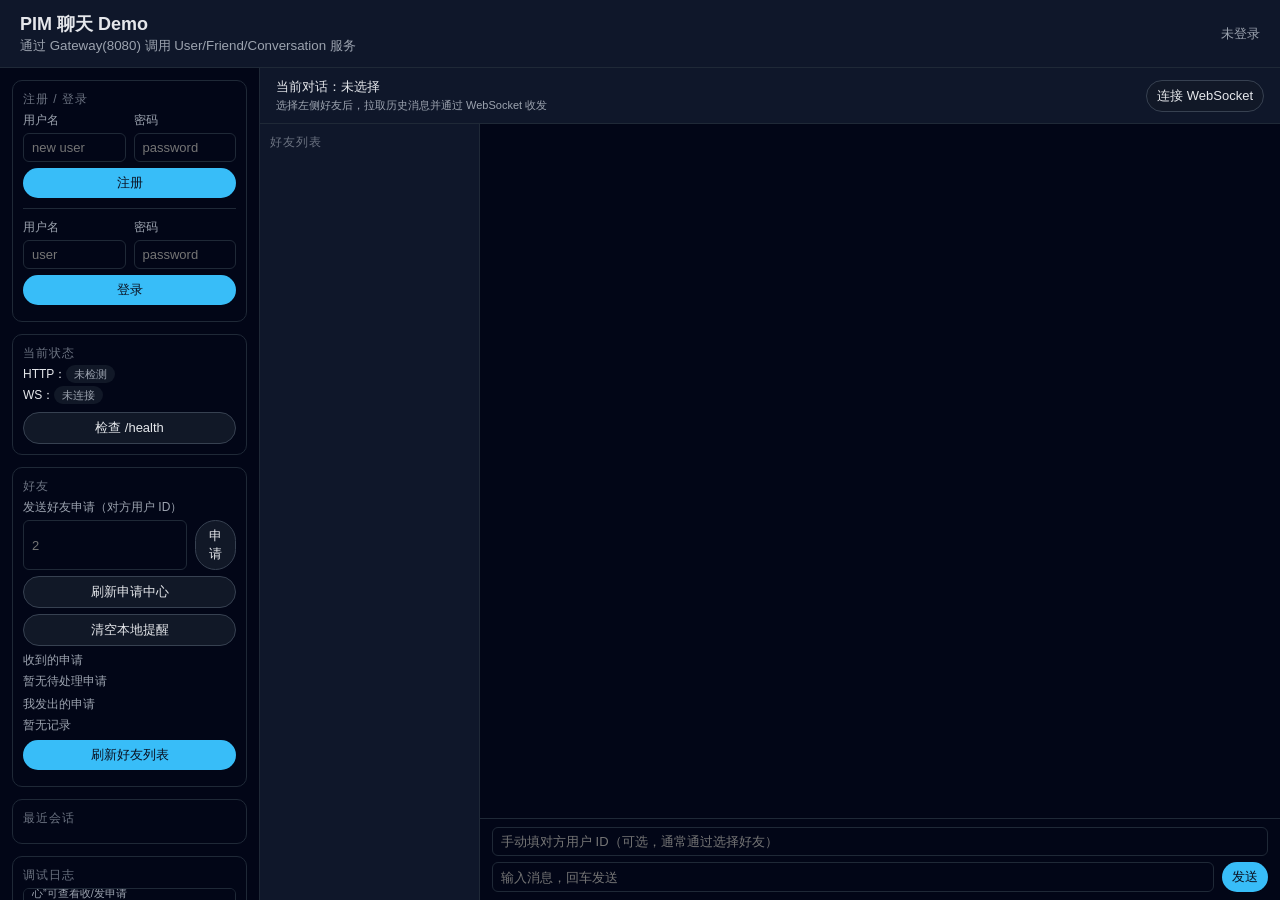
==== commit 2ffe6b5f: "feat:完成了阶段四的friend部分 - 完成了好友申请完整链路：发送申请 -> 同意/拒绝 -> 状态更新，并补齐黑名单与 IsFriend 查询能力。 - 打通了申请中心能力：支持“收到/发出" ====
--- a/web/index.html
+++ b/web/index.html
@@ -106,11 +106,15 @@
 
       <div class="card">
         <div class="section-title">好友</div>
-        <label>添加好友（对方用户 ID）</label>
+        <label>发送好友申请（对方用户 ID）</label>
         <div class="row">
           <input id="addFriendId" type="number" placeholder="2" />
-          <button id="addFriendBtn" class="secondary">添加</button>
+          <button id="addFriendBtn" class="secondary">申请</button>
         </div>
+        <button id="loadFriendReqBtn" class="secondary" style="margin-top:6px; width:100%;">刷新申请中心</button>
+        <button id="clearFriendReqBtn" class="secondary" style="margin-top:6px; width:100%;">清空本地提醒</button>
+        <div class="friends-list" id="friendRequestList"></div>
+        <div class="friends-list" id="outgoingRequestList"></div>
         <button id="loadFriendsBtn" style="margin-top:6px; width:100%;">刷新好友列表</button>
         <div class="friends-list" id="friendsList"></div>
       </div>
@@ -167,6 +171,9 @@
   let currentUser = null;
   let friends = [];
   let conversations = [];
+  // 好友申请中心：incoming/outgoing 都来自后端接口（真相源）。
+  let incomingFriendRequests = [];
+  let outgoingFriendRequests = [];
   // 好友未读数映射：friend_id -> unread count
   let unreadMap = {};
   let currentPeerId = null;
@@ -231,6 +238,105 @@
       node2.textContent = label;
       node2.onclick = () => selectPeer(f.friend_id);
       right.appendChild(node2);
+    });
+  }
+
+  // 渲染“收到的好友申请”列表，支持直接同意/拒绝。
+  function renderIncomingFriendRequests() {
+    const box = el('friendRequestList');
+    if (!box) return;
+    box.innerHTML = '';
+    const title = document.createElement('div');
+    title.style.fontSize = '12px';
+    title.style.color = '#9ca3af';
+    title.textContent = '收到的申请';
+    box.appendChild(title);
+
+    if (!incomingFriendRequests.length) {
+      const empty = document.createElement('div');
+      empty.style.fontSize = '12px';
+      empty.style.color = '#9ca3af';
+      empty.textContent = '暂无待处理申请';
+      box.appendChild(empty);
+      return;
+    }
+    incomingFriendRequests.forEach(req => {
+      const row = document.createElement('div');
+      row.className = 'friend-item';
+      row.style.flexDirection = 'column';
+      row.style.alignItems = 'stretch';
+      row.style.gap = '6px';
+
+      const text = document.createElement('div');
+      text.style.fontSize = '12px';
+      text.textContent = `申请ID:${req.request_id} 来自用户#${req.from_user_id}` + (req.remark ? `（${req.remark}）` : '');
+      row.appendChild(text);
+
+      const btnRow = document.createElement('div');
+      btnRow.className = 'row';
+      const approveBtn = document.createElement('button');
+      approveBtn.className = 'secondary';
+      approveBtn.textContent = '同意';
+      approveBtn.onclick = async () => {
+        try {
+          await apiRequest('/api/v1/friends/requests/' + encodeURIComponent(req.request_id) + '/approve', {
+            method: 'POST',
+          });
+          logDebug('同意好友申请成功: request_id=' + req.request_id);
+          await Promise.all([loadFriendRequestsCenter(), loadFriends()]);
+        } catch (e) {
+          logDebug('同意好友申请失败: ' + e.message);
+          alert('同意好友申请失败: ' + e.message);
+        }
+      };
+
+      const rejectBtn = document.createElement('button');
+      rejectBtn.className = 'secondary';
+      rejectBtn.textContent = '拒绝';
+      rejectBtn.onclick = async () => {
+        try {
+          await apiRequest('/api/v1/friends/requests/' + encodeURIComponent(req.request_id) + '/reject', {
+            method: 'POST',
+          });
+          logDebug('拒绝好友申请成功: request_id=' + req.request_id);
+          await loadFriendRequestsCenter();
+        } catch (e) {
+          logDebug('拒绝好友申请失败: ' + e.message);
+          alert('拒绝好友申请失败: ' + e.message);
+        }
+      };
+      btnRow.appendChild(approveBtn);
+      btnRow.appendChild(rejectBtn);
+      row.appendChild(btnRow);
+      box.appendChild(row);
+    });
+  }
+
+  // 渲染“我发出的申请”列表（只读状态）。
+  function renderOutgoingFriendRequests() {
+    const box = el('outgoingRequestList');
+    if (!box) return;
+    box.innerHTML = '';
+    const title = document.createElement('div');
+    title.style.fontSize = '12px';
+    title.style.color = '#9ca3af';
+    title.textContent = '我发出的申请';
+    box.appendChild(title);
+
+    if (!outgoingFriendRequests.length) {
+      const empty = document.createElement('div');
+      empty.style.fontSize = '12px';
+      empty.style.color = '#9ca3af';
+      empty.textContent = '暂无记录';
+      box.appendChild(empty);
+      return;
+    }
+    outgoingFriendRequests.forEach(req => {
+      const row = document.createElement('div');
+      row.className = 'friend-item';
+      row.style.cursor = 'default';
+      row.textContent = `申请ID:${req.request_id} -> 用户#${req.to_user_id}（${req.status}）`;
+      box.appendChild(row);
     });
   }
 
@@ -332,8 +438,8 @@
       el('authInfo').textContent = '已获取 JWT token，后续请求自动携带';
       logDebug('登录成功: ' + JSON.stringify(res));
 
-      // 登录后拉一次好友和会话列表
-      await Promise.all([loadFriends(), loadConversations()]);
+      // 登录后拉一次好友、会话和申请中心
+      await Promise.all([loadFriends(), loadConversations(), loadFriendRequestsCenter()]);
     } catch (e) {
       logDebug('登录失败: ' + e.message);
       alert('登录失败: ' + e.message);
@@ -353,7 +459,7 @@
     }
   };
 
-  // 添加好友
+  // 发送好友申请
   el('addFriendBtn').onclick = async () => {
     const idStr = el('addFriendId').value.trim();
     if (!idStr) {
@@ -362,17 +468,56 @@
     }
     try {
       const fid = Number(idStr);
-      await apiRequest('/api/v1/friends', {
+      const res = await apiRequest('/api/v1/friends/requests', {
         method: 'POST',
-        body: { friend_id: fid },
+        body: { to_user_id: fid, remark: '' },
       });
-      logDebug('添加好友成功: ' + fid);
-      await loadFriends();
+      const reqID = res && res.request_id ? res.request_id : '未知';
+      logDebug(`好友申请已发送: to=${fid}, request_id=${reqID}`);
+      await loadFriendRequestsCenter();
+      alert(`好友申请已发送（申请ID: ${reqID}），等待对方同意`);
     } catch (e) {
-      logDebug('添加好友失败: ' + e.message);
-      alert('添加好友失败: ' + e.message);
+      logDebug('发送好友申请失败: ' + e.message);
+      alert('发送好友申请失败: ' + e.message);
     }
   };
+
+  // 清空本地申请提醒（不影响后端数据）。
+  el('clearFriendReqBtn').onclick = () => {
+    incomingFriendRequests = [];
+    outgoingFriendRequests = [];
+    renderIncomingFriendRequests();
+    renderOutgoingFriendRequests();
+  };
+
+  // 刷新申请中心。
+  el('loadFriendReqBtn').onclick = () => {
+    loadFriendRequestsCenter();
+  };
+
+  // 拉“收到的申请”列表（真相源）。
+  async function loadIncomingFriendRequests() {
+    const res = await apiRequest('/api/v1/friends/requests/incoming?status=pending&limit=20');
+    incomingFriendRequests = res.items || [];
+  }
+
+  // 拉“发出的申请”列表（真相源）。
+  async function loadOutgoingFriendRequests() {
+    const res = await apiRequest('/api/v1/friends/requests/outgoing?limit=20');
+    outgoingFriendRequests = res.items || [];
+  }
+
+  // 申请中心统一刷新入口。
+  async function loadFriendRequestsCenter() {
+    try {
+      await Promise.all([loadIncomingFriendRequests(), loadOutgoingFriendRequests()]);
+      renderIncomingFriendRequests();
+      renderOutgoingFriendRequests();
+      logDebug('申请中心已刷新');
+    } catch (e) {
+      logDebug('刷新申请中心失败: ' + e.message);
+    }
+  }
 
   // 拉好友列表
   async function loadFriends() {
@@ -471,6 +616,19 @@
         }
         const from = data.from;
         const content = data.content;
+        // 系统事件：好友申请实时通知（Gateway 推送）。
+        if (from === 0 && typeof content === 'string') {
+          try {
+            const sysEvt = JSON.parse(content);
+            if (sysEvt && (sysEvt.type === 'friend_request_created' || sysEvt.type === 'friend_request_updated')) {
+              logDebug(`收到好友申请事件: ${sysEvt.type}, request_id=${sysEvt.request_id || ''}, status=${sysEvt.status || ''}`);
+              loadFriendRequestsCenter();
+              return;
+            }
+          } catch (_) {
+            // 非系统事件则继续按普通聊天消息处理
+          }
+        }
         if (!currentPeerId || currentPeerId !== from) {
           // 若不是当前会话：记未读 + 提示
           unreadMap[from] = (unreadMap[from] || 0) + 1;
@@ -533,8 +691,11 @@
 
   // 初始的小提示
   logDebug('1. 先用 user-service 的账号在这里注册/登录');
-  logDebug('2. 登录后添加对方为好友，并刷新好友列表');
-  logDebug('3. 连接 WebSocket，选择好友或填对方 ID 聊天');
+  logDebug('2. 登录后先点“刷新申请中心”可查看收/发申请');
+  logDebug('3. B 保持 WebSocket 在线，可实时收到申请事件');
+  logDebug('4. 同意/拒绝后会自动刷新申请中心和好友列表');
+  renderIncomingFriendRequests();
+  renderOutgoingFriendRequests();
 </script>
 </body>
 </html>
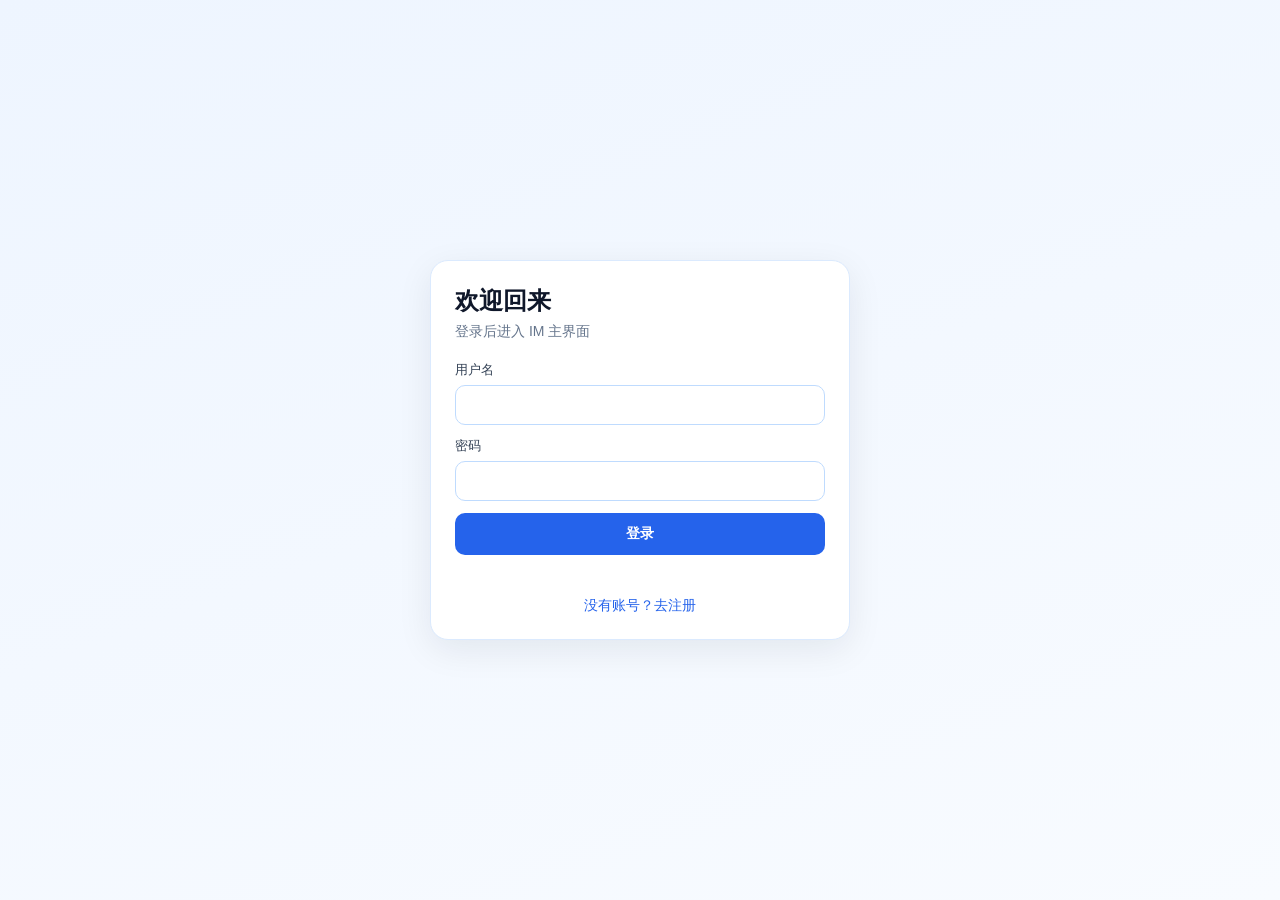
==== commit a3e20afc: "feat:完成了阶段四的log和file部分 - 实现了可上传形态的文件链路和日志系统 - 重构了前端代码，使其界面更加友好的同时能够支持新加入的功能" ====
--- a/web/index.html
+++ b/web/index.html
@@ -2,700 +2,24 @@
 <html lang="zh-CN">
 <head>
   <meta charset="UTF-8" />
-  <title>PIM 聊天 Demo</title>
-  <style>
-    * { box-sizing: border-box; }
-    body { margin: 0; font-family: -apple-system, BlinkMacSystemFont, "Segoe UI", sans-serif; background: #0f172a; color: #e5e7eb; }
-    .app { display: flex; flex-direction: column; height: 100vh; overflow: hidden; }
-    header { padding: 12px 20px; border-bottom: 1px solid #1f2937; display: flex; justify-content: space-between; align-items: center; }
-    header h1 { margin: 0; font-size: 18px; }
-    header small { color: #9ca3af; }
-    main { flex: 1; display: flex; min-height: 0; }
-    .sidebar { width: 260px; border-right: 1px solid #1f2937; padding: 12px; display: flex; flex-direction: column; gap: 12px; background: #020617; min-height: 0; overflow-y: auto; }
-    .section-title { font-size: 12px; text-transform: uppercase; letter-spacing: .08em; color: #6b7280; margin-bottom: 4px; }
-    .card { background: #020617; border: 1px solid #1f2937; border-radius: 10px; padding: 10px; }
-    label { font-size: 12px; color: #9ca3af; display: block; margin-bottom: 4px; }
-    input, button, textarea { font-family: inherit; }
-    input, textarea { width: 100%; padding: 6px 8px; border-radius: 6px; border: 1px solid #1f2937; background: #020617; color: #e5e7eb; font-size: 13px; }
-    input:focus, textarea:focus { outline: none; border-color: #38bdf8; box-shadow: 0 0 0 1px #0ea5e933; }
-    button { padding: 6px 10px; border-radius: 999px; border: none; font-size: 13px; cursor: pointer; background: #38bdf8; color: #0b1120; font-weight: 500; }
-    button.secondary { background: #111827; color: #e5e7eb; border: 1px solid #374151; }
-    button:disabled { opacity: .5; cursor: not-allowed; }
-    .row { display: flex; gap: 8px; }
-    .row > div { flex: 1; }
-    .status-pill { font-size: 11px; padding: 3px 8px; border-radius: 999px; background: #111827; color: #9ca3af; }
-    .status-pill.ok { color: #22c55e; background: #052e16; }
-    .status-pill.err { color: #f97316; background: #451a03; }
-
-    .content { flex: 1; display: flex; flex-direction: column; min-height: 0; }
-    .content-top { padding: 10px 16px; border-bottom: 1px solid #1f2937; display: flex; justify-content: space-between; align-items: center; }
-    .content-main { flex: 1; display: flex; min-height: 0; }
-
-    .friends-panel { width: 220px; border-right: 1px solid #1f2937; padding: 10px; overflow-y: auto; }
-    .friends-list { margin-top: 6px; display: flex; flex-direction: column; gap: 4px; }
-    .friend-item { padding: 6px 8px; border-radius: 8px; cursor: pointer; font-size: 13px; display: flex; justify-content: space-between; align-items: center; }
-    .friend-item:hover { background: #020617; }
-    .friend-item.active { background: #0f172a; border: 1px solid #1d4ed8; }
-
-    .chat-panel { flex: 1; display: flex; flex-direction: column; min-height: 0; }
-    .messages { flex: 1; padding: 10px 14px 18px; overflow-y: auto; background: #020617; }
-    .msg { margin-bottom: 8px; max-width: 70%; padding: 6px 10px; border-radius: 10px; font-size: 13px; line-height: 1.4; }
-    .msg.me { margin-left: auto; background: #1d4ed8; color: #e5e7eb; border-bottom-right-radius: 2px; }
-    .msg.other { margin-right: auto; background: #111827; color: #e5e7eb; border-bottom-left-radius: 2px; }
-    .msg-meta { font-size: 11px; color: #9ca3af; margin-top: 2px; }
-
-    .composer { padding: 8px 12px; border-top: 1px solid #1f2937; background: #020617; display: flex; flex-direction: column; gap: 6px; }
-    .composer-row { display: flex; gap: 8px; }
-    .composer-row input { flex: 1; }
-
-    .log { font-size: 11px; max-height: 80px; overflow-y: auto; padding: 6px 8px; border-radius: 6px; background: #020617; border: 1px solid #1f2937; color: #9ca3af; white-space: pre-wrap; }
-  </style>
+  <meta name="viewport" content="width=device-width, initial-scale=1.0" />
+  <title>PIM IM</title>
 </head>
 <body>
-<div class="app">
-  <header>
-    <div>
-      <h1>PIM 聊天 Demo</h1>
-      <small>通过 Gateway(8080) 调用 User/Friend/Conversation 服务</small>
-    </div>
-    <div id="headerUser" style="font-size: 13px; color:#9ca3af;">
-      未登录
-    </div>
-  </header>
-
-  <main>
-    <aside class="sidebar">
-      <div class="card">
-        <div class="section-title">注册 / 登录</div>
-        <div class="row">
-          <div>
-            <label>用户名</label>
-            <input id="regUsername" placeholder="new user" />
-          </div>
-          <div>
-            <label>密码</label>
-            <input id="regPassword" type="password" placeholder="password" />
-          </div>
-        </div>
-        <button id="registerBtn" style="margin-top:6px; width:100%;">注册</button>
-
-        <hr style="border:none; border-top:1px solid #1f2937; margin:10px 0;" />
-
-        <div class="row">
-          <div>
-            <label>用户名</label>
-            <input id="loginUsername" placeholder="user" />
-          </div>
-          <div>
-            <label>密码</label>
-            <input id="loginPassword" type="password" placeholder="password" />
-          </div>
-        </div>
-        <button id="loginBtn" style="margin-top:6px; width:100%;">登录</button>
-        <div style="margin-top:6px; font-size:11px; color:#9ca3af;" id="authInfo"></div>
-      </div>
-
-      <div class="card">
-        <div class="section-title">当前状态</div>
-        <div style="display:flex; flex-direction:column; gap:4px; font-size:12px;">
-          <div>HTTP：<span id="apiStatus" class="status-pill">未检测</span></div>
-          <div>WS：<span id="wsStatus" class="status-pill">未连接</span></div>
-        </div>
-        <button id="pingBtn" class="secondary" style="margin-top:8px; width:100%;">检查 /health</button>
-      </div>
-
-      <div class="card">
-        <div class="section-title">好友</div>
-        <label>发送好友申请（对方用户 ID）</label>
-        <div class="row">
-          <input id="addFriendId" type="number" placeholder="2" />
-          <button id="addFriendBtn" class="secondary">申请</button>
-        </div>
-        <button id="loadFriendReqBtn" class="secondary" style="margin-top:6px; width:100%;">刷新申请中心</button>
-        <button id="clearFriendReqBtn" class="secondary" style="margin-top:6px; width:100%;">清空本地提醒</button>
-        <div class="friends-list" id="friendRequestList"></div>
-        <div class="friends-list" id="outgoingRequestList"></div>
-        <button id="loadFriendsBtn" style="margin-top:6px; width:100%;">刷新好友列表</button>
-        <div class="friends-list" id="friendsList"></div>
-      </div>
-
-      <div class="card">
-        <div class="section-title">最近会话</div>
-        <div class="friends-list" id="conversationList"></div>
-      </div>
-
-      <div class="card">
-        <div class="section-title">调试日志</div>
-        <div class="log" id="debugLog"></div>
-      </div>
-    </aside>
-
-    <section class="content">
-      <div class="content-top">
-        <div>
-          <div style="font-size:13px;">当前对话：<span id="currentPeer">未选择</span></div>
-          <div style="font-size:11px; color:#9ca3af; margin-top:2px;">选择左侧好友后，拉取历史消息并通过 WebSocket 收发</div>
-        </div>
-        <div>
-          <button id="connectWsBtn" class="secondary">连接 WebSocket</button>
-        </div>
-      </div>
-
-      <div class="content-main">
-        <div class="friends-panel">
-          <div class="section-title">好友列表</div>
-          <div id="friendsListRight" class="friends-list"></div>
-        </div>
-
-        <div class="chat-panel">
-          <div id="messages" class="messages"></div>
-          <div class="composer">
-            <div class="composer-row">
-              <input id="peerIdInput" type="number" placeholder="手动填对方用户 ID（可选，通常通过选择好友）" />
-            </div>
-            <div class="composer-row">
-              <input id="msgInput" placeholder="输入消息，回车发送" />
-              <button id="sendMsgBtn">发送</button>
-            </div>
-          </div>
-        </div>
-      </div>
-    </section>
-  </main>
-</div>
-
-<script>
-  const API_BASE = "http://localhost:8080"; // 走 Gateway
-
-  let authToken = null;
-  let currentUser = null;
-  let friends = [];
-  let conversations = [];
-  // 好友申请中心：incoming/outgoing 都来自后端接口（真相源）。
-  let incomingFriendRequests = [];
-  let outgoingFriendRequests = [];
-  // 好友未读数映射：friend_id -> unread count
-  let unreadMap = {};
-  let currentPeerId = null;
-  let ws = null;
-
-  const el = (id) => document.getElementById(id);
-
-  // 生成 client_msg_id：优先使用浏览器原生 UUID，兼容旧环境则用时间戳+随机数
-  function generateClientMsgId() {
-    if (window.crypto && crypto.randomUUID) {
-      return crypto.randomUUID();
-    }
-    const t = Date.now().toString(36);
-    const r = Math.random().toString(36).slice(2, 10);
-    return `c_${t}_${r}`;
-  }
-
-  function setApiStatus(ok, msg) {
-    const s = el('apiStatus');
-    s.textContent = msg || (ok ? 'OK' : '错误');
-    s.className = 'status-pill ' + (ok ? 'ok' : 'err');
-  }
-
-  function setWsStatus(status, ok) {
-    const s = el('wsStatus');
-    s.textContent = status;
-    s.className = 'status-pill ' + (ok ? 'ok' : '');
-  }
-
-  function logDebug(msg) {
-    const box = el('debugLog');
-    const time = new Date().toLocaleTimeString();
-    box.textContent += `[${time}] ${msg}\n`;
-    box.scrollTop = box.scrollHeight;
-  }
-
-  function renderHeaderUser() {
-    const h = el('headerUser');
-    if (!currentUser) {
-      h.textContent = '未登录';
-    } else {
-      h.textContent = `已登录：${currentUser.username} (ID: ${currentUser.id})`;
-    }
-  }
-
-  function renderFriends() {
-    const left = el('friendsList');
-    const right = el('friendsListRight');
-    left.innerHTML = '';
-    right.innerHTML = '';
-    friends.forEach(f => {
-      const unread = unreadMap[f.friend_id] || 0;
-      const label = unread > 0 ? `#${f.friend_id} (${unread})` : `#${f.friend_id}`;
-      const node1 = document.createElement('div');
-      node1.className = 'friend-item' + (currentPeerId === f.friend_id ? ' active' : '');
-      node1.textContent = label;
-      node1.onclick = () => selectPeer(f.friend_id);
-      left.appendChild(node1);
-
-      const node2 = document.createElement('div');
-      node2.className = 'friend-item' + (currentPeerId === f.friend_id ? ' active' : '');
-      node2.textContent = label;
-      node2.onclick = () => selectPeer(f.friend_id);
-      right.appendChild(node2);
-    });
-  }
-
-  // 渲染“收到的好友申请”列表，支持直接同意/拒绝。
-  function renderIncomingFriendRequests() {
-    const box = el('friendRequestList');
-    if (!box) return;
-    box.innerHTML = '';
-    const title = document.createElement('div');
-    title.style.fontSize = '12px';
-    title.style.color = '#9ca3af';
-    title.textContent = '收到的申请';
-    box.appendChild(title);
-
-    if (!incomingFriendRequests.length) {
-      const empty = document.createElement('div');
-      empty.style.fontSize = '12px';
-      empty.style.color = '#9ca3af';
-      empty.textContent = '暂无待处理申请';
-      box.appendChild(empty);
-      return;
-    }
-    incomingFriendRequests.forEach(req => {
-      const row = document.createElement('div');
-      row.className = 'friend-item';
-      row.style.flexDirection = 'column';
-      row.style.alignItems = 'stretch';
-      row.style.gap = '6px';
-
-      const text = document.createElement('div');
-      text.style.fontSize = '12px';
-      text.textContent = `申请ID:${req.request_id} 来自用户#${req.from_user_id}` + (req.remark ? `（${req.remark}）` : '');
-      row.appendChild(text);
-
-      const btnRow = document.createElement('div');
-      btnRow.className = 'row';
-      const approveBtn = document.createElement('button');
-      approveBtn.className = 'secondary';
-      approveBtn.textContent = '同意';
-      approveBtn.onclick = async () => {
-        try {
-          await apiRequest('/api/v1/friends/requests/' + encodeURIComponent(req.request_id) + '/approve', {
-            method: 'POST',
-          });
-          logDebug('同意好友申请成功: request_id=' + req.request_id);
-          await Promise.all([loadFriendRequestsCenter(), loadFriends()]);
-        } catch (e) {
-          logDebug('同意好友申请失败: ' + e.message);
-          alert('同意好友申请失败: ' + e.message);
-        }
-      };
-
-      const rejectBtn = document.createElement('button');
-      rejectBtn.className = 'secondary';
-      rejectBtn.textContent = '拒绝';
-      rejectBtn.onclick = async () => {
-        try {
-          await apiRequest('/api/v1/friends/requests/' + encodeURIComponent(req.request_id) + '/reject', {
-            method: 'POST',
-          });
-          logDebug('拒绝好友申请成功: request_id=' + req.request_id);
-          await loadFriendRequestsCenter();
-        } catch (e) {
-          logDebug('拒绝好友申请失败: ' + e.message);
-          alert('拒绝好友申请失败: ' + e.message);
-        }
-      };
-      btnRow.appendChild(approveBtn);
-      btnRow.appendChild(rejectBtn);
-      row.appendChild(btnRow);
-      box.appendChild(row);
-    });
-  }
-
-  // 渲染“我发出的申请”列表（只读状态）。
-  function renderOutgoingFriendRequests() {
-    const box = el('outgoingRequestList');
-    if (!box) return;
-    box.innerHTML = '';
-    const title = document.createElement('div');
-    title.style.fontSize = '12px';
-    title.style.color = '#9ca3af';
-    title.textContent = '我发出的申请';
-    box.appendChild(title);
-
-    if (!outgoingFriendRequests.length) {
-      const empty = document.createElement('div');
-      empty.style.fontSize = '12px';
-      empty.style.color = '#9ca3af';
-      empty.textContent = '暂无记录';
-      box.appendChild(empty);
-      return;
-    }
-    outgoingFriendRequests.forEach(req => {
-      const row = document.createElement('div');
-      row.className = 'friend-item';
-      row.style.cursor = 'default';
-      row.textContent = `申请ID:${req.request_id} -> 用户#${req.to_user_id}（${req.status}）`;
-      box.appendChild(row);
-    });
-  }
-
-  // 渲染会话列表：按最近会话顺序展示 peer_id
-  function renderConversations() {
-    const box = el('conversationList');
-    if (!box) return;
-    box.innerHTML = '';
-    conversations.forEach(conv => {
-      const peerId = conv.peer_id;
-      const node = document.createElement('div');
-      node.className = 'friend-item' + (currentPeerId === peerId ? ' active' : '');
-      let label = `会话 #${peerId}`;
-      if (conv.last_message_at) {
-        const t = new Date(conv.last_message_at * 1000).toLocaleTimeString();
-        label += ` · ${t}`;
-      }
-      node.textContent = label;
-      node.onclick = () => selectPeer(peerId);
-      box.appendChild(node);
-    });
-  }
-
-  function appendMessage(msg, isMe) {
-    const box = el('messages');
-    const wrap = document.createElement('div');
-    wrap.className = 'msg ' + (isMe ? 'me' : 'other');
-    wrap.textContent = msg.content;
-    const meta = document.createElement('div');
-    meta.className = 'msg-meta';
-    meta.textContent = `${isMe ? '我' : '对方'} · ${new Date().toLocaleTimeString()}`;
-    wrap.appendChild(document.createElement('br'));
-    wrap.appendChild(meta);
-    box.appendChild(wrap);
-    box.scrollTop = box.scrollHeight;
-  }
-
-  function clearMessages() {
-    el('messages').innerHTML = '';
-  }
-
-  async function apiRequest(path, options = {}) {
-    const url = API_BASE + path;
-    const headers = options.headers || {};
-    if (authToken) {
-      headers['Authorization'] = 'Bearer ' + authToken;
-    }
-    const resp = await fetch(url, {
-      method: options.method || 'GET',
-      headers: { 'Content-Type': 'application/json', ...headers },
-      body: options.body ? JSON.stringify(options.body) : undefined,
-    });
-    const text = await resp.text();
-    let data = null;
-    try { data = text ? JSON.parse(text) : null; } catch(e) { data = null; }
-    if (!resp.ok) {
-      throw new Error(data && data.error ? data.error : `HTTP ${resp.status}`);
-    }
-    return data;
-  }
-
-  // 注册
-  el('registerBtn').onclick = async () => {
-    const username = el('regUsername').value.trim();
-    const password = el('regPassword').value.trim();
-    if (!username || !password) {
-      alert('请输入用户名和密码');
-      return;
-    }
-    try {
-      const res = await apiRequest('/api/v1/register', {
-        method: 'POST',
-        body: { username, password },
-      });
-      logDebug('注册成功: ' + JSON.stringify(res));
-      alert('注册成功，现在可以使用该账号登录');
-    } catch (e) {
-      logDebug('注册失败: ' + e.message);
-      alert('注册失败: ' + e.message);
-    }
-  };
-
-  // 登录
-  el('loginBtn').onclick = async () => {
-    const username = el('loginUsername').value.trim();
-    const password = el('loginPassword').value.trim();
-    if (!username || !password) {
-      alert('请输入用户名和密码');
-      return;
-    }
-    try {
-      const res = await apiRequest('/api/v1/login', {
-        method: 'POST',
-        body: { username, password },
-      });
-      authToken = res.token;
-      currentUser = res.user;
-      renderHeaderUser();
-      el('authInfo').textContent = '已获取 JWT token，后续请求自动携带';
-      logDebug('登录成功: ' + JSON.stringify(res));
-
-      // 登录后拉一次好友、会话和申请中心
-      await Promise.all([loadFriends(), loadConversations(), loadFriendRequestsCenter()]);
-    } catch (e) {
-      logDebug('登录失败: ' + e.message);
-      alert('登录失败: ' + e.message);
-    }
-  };
-
-  // 检查 /health
-  el('pingBtn').onclick = async () => {
-    try {
-      const res = await fetch(API_BASE + '/health');
-      const ok = res.ok;
-      setApiStatus(ok, ok ? '200 /health' : '错误');
-      logDebug('GET /health -> ' + res.status);
-    } catch (e) {
-      setApiStatus(false, '连接失败');
-      logDebug('GET /health 失败: ' + e.message);
-    }
-  };
-
-  // 发送好友申请
-  el('addFriendBtn').onclick = async () => {
-    const idStr = el('addFriendId').value.trim();
-    if (!idStr) {
-      alert('请输入好友用户 ID');
-      return;
-    }
-    try {
-      const fid = Number(idStr);
-      const res = await apiRequest('/api/v1/friends/requests', {
-        method: 'POST',
-        body: { to_user_id: fid, remark: '' },
-      });
-      const reqID = res && res.request_id ? res.request_id : '未知';
-      logDebug(`好友申请已发送: to=${fid}, request_id=${reqID}`);
-      await loadFriendRequestsCenter();
-      alert(`好友申请已发送（申请ID: ${reqID}），等待对方同意`);
-    } catch (e) {
-      logDebug('发送好友申请失败: ' + e.message);
-      alert('发送好友申请失败: ' + e.message);
-    }
-  };
-
-  // 清空本地申请提醒（不影响后端数据）。
-  el('clearFriendReqBtn').onclick = () => {
-    incomingFriendRequests = [];
-    outgoingFriendRequests = [];
-    renderIncomingFriendRequests();
-    renderOutgoingFriendRequests();
-  };
-
-  // 刷新申请中心。
-  el('loadFriendReqBtn').onclick = () => {
-    loadFriendRequestsCenter();
-  };
-
-  // 拉“收到的申请”列表（真相源）。
-  async function loadIncomingFriendRequests() {
-    const res = await apiRequest('/api/v1/friends/requests/incoming?status=pending&limit=20');
-    incomingFriendRequests = res.items || [];
-  }
-
-  // 拉“发出的申请”列表（真相源）。
-  async function loadOutgoingFriendRequests() {
-    const res = await apiRequest('/api/v1/friends/requests/outgoing?limit=20');
-    outgoingFriendRequests = res.items || [];
-  }
-
-  // 申请中心统一刷新入口。
-  async function loadFriendRequestsCenter() {
-    try {
-      await Promise.all([loadIncomingFriendRequests(), loadOutgoingFriendRequests()]);
-      renderIncomingFriendRequests();
-      renderOutgoingFriendRequests();
-      logDebug('申请中心已刷新');
-    } catch (e) {
-      logDebug('刷新申请中心失败: ' + e.message);
-    }
-  }
-
-  // 拉好友列表
-  async function loadFriends() {
-    try {
-      const res = await apiRequest('/api/v1/friends');
-      friends = res.friends || [];
-      renderFriends();
-      logDebug('好友列表: ' + JSON.stringify(friends));
-    } catch (e) {
-      logDebug('获取好友列表失败: ' + e.message);
-      alert('获取好友列表失败: ' + e.message);
-    }
-  }
-  el('loadFriendsBtn').onclick = loadFriends;
-
-  // 拉会话列表
-  async function loadConversations() {
-    try {
-      const res = await apiRequest('/api/v1/conversations');
-      conversations = res.conversations || [];
-      renderConversations();
-      logDebug('会话列表: ' + JSON.stringify(conversations));
-    } catch (e) {
-      logDebug('获取会话列表失败: ' + e.message);
-    }
-  }
-
-  // 选择好友，拉历史
-  async function selectPeer(peerId) {
-    currentPeerId = peerId;
-    el('currentPeer').textContent = peerId ? ('用户 #' + peerId) : '未选择';
-    el('peerIdInput').value = peerId || '';
-    renderFriends();
-    clearMessages();
-    if (!peerId) return;
-    try {
-      const res = await apiRequest('/api/v1/messages?with=' + encodeURIComponent(peerId));
-      const msgs = res.messages || [];
-      const unread = res.unread || 0;
-      // 当前会话已读，清空本地未读
-      unreadMap[peerId] = 0;
-      renderFriends();
-      msgs.forEach(m => {
-        const isMe = currentUser && m.from_user_id === currentUser.id;
-        appendMessage({ content: m.content }, isMe);
-      });
-      // 拉完历史后再上报已读；即使上报失败也不影响历史消息展示
+  <script>
+    (function redirect() {
       try {
-        await apiRequest('/api/v1/conversations/' + encodeURIComponent(peerId) + '/read', {
-          method: 'PUT',
-        });
-      } catch (e) {
-        logDebug('已读上报失败: ' + e.message);
-      }
-      // 已读后刷新会话列表，保证 last_seq / last_message_at 与后端一致
-      loadConversations();
-      logDebug(`拉取历史消息 ${msgs.length} 条 with=${peerId}，未读=${unread}`);
-    } catch (e) {
-      logDebug('获取历史消息失败: ' + e.message);
-      alert('获取历史消息失败: ' + e.message);
-    }
-  }
-
-  // 连接 WebSocket
-  el('connectWsBtn').onclick = () => {
-    if (!authToken) {
-      alert('请先登录以获取 token');
-      return;
-    }
-    if (ws && ws.readyState === WebSocket.OPEN) {
-      alert('WebSocket 已连接');
-      return;
-    }
-    const wsUrl = `ws://localhost:8080/ws?token=${encodeURIComponent(authToken)}`;
-    ws = new WebSocket(wsUrl);
-    ws.onopen = () => {
-      setWsStatus('已连接', true);
-      logDebug('WebSocket 已连接');
-    };
-    ws.onclose = () => {
-      setWsStatus('已断开', false);
-      logDebug('WebSocket 已断开');
-    };
-    ws.onerror = (e) => {
-      setWsStatus('错误', false);
-      logDebug('WebSocket 错误（见控制台）');
-      console.error(e);
-    };
-    ws.onmessage = (evt) => {
-      try {
-        const data = JSON.parse(evt.data);
-        if (data.error) {
-          logDebug('WS 错误消息: ' + data.error);
-          alert('WS 错误: ' + data.error);
-          return;
-        }
-        const from = data.from;
-        const content = data.content;
-        // 系统事件：好友申请实时通知（Gateway 推送）。
-        if (from === 0 && typeof content === 'string') {
-          try {
-            const sysEvt = JSON.parse(content);
-            if (sysEvt && (sysEvt.type === 'friend_request_created' || sysEvt.type === 'friend_request_updated')) {
-              logDebug(`收到好友申请事件: ${sysEvt.type}, request_id=${sysEvt.request_id || ''}, status=${sysEvt.status || ''}`);
-              loadFriendRequestsCenter();
-              return;
-            }
-          } catch (_) {
-            // 非系统事件则继续按普通聊天消息处理
+        const raw = localStorage.getItem("pim_auth");
+        if (raw) {
+          const parsed = JSON.parse(raw);
+          if (parsed && parsed.token) {
+            location.replace("./im.html");
+            return;
           }
         }
-        if (!currentPeerId || currentPeerId !== from) {
-          // 若不是当前会话：记未读 + 提示
-          unreadMap[from] = (unreadMap[from] || 0) + 1;
-          renderFriends();
-          // 收到新消息后刷新会话列表（最近会话顺序、时间）
-          loadConversations();
-          logDebug(`收到来自 ${from} 的消息（非当前会话，未读=${unreadMap[from]}）: ${content}`);
-        } else {
-          appendMessage({ content }, false);
-          loadConversations();
-          return;
-        }
-        // 非当前会话，不自动渲染到聊天窗口，只做提示
-      } catch (e) {
-        logDebug('WS 收到非 JSON: ' + evt.data);
-      }
-    };
-  };
-
-  // 发送消息
-  async function sendMessage() {
-    if (!ws || ws.readyState !== WebSocket.OPEN) {
-      alert('WebSocket 尚未连接');
-      return;
-    }
-    const content = el('msgInput').value.trim();
-    if (!content) return;
-    let peerId = currentPeerId;
-    const manual = el('peerIdInput').value.trim();
-    if (manual) peerId = Number(manual);
-    if (!peerId) {
-      alert('请先选择好友或填对方用户 ID');
-      return;
-    }
-
-    // 每次点击发送按钮视为一条新消息，生成新的 client_msg_id
-    const clientMsgId = generateClientMsgId();
-
-    const payload = {
-      to: Number(peerId),
-      content,
-      client_msg_id: clientMsgId,
-    };
-    ws.send(JSON.stringify(payload));
-    appendMessage({ content }, true);
-    el('msgInput').value = '';
-    logDebug('WS 发送: ' + JSON.stringify(payload));
-
-    // 发送消息后刷新会话列表
-    loadConversations();
-  }
-
-  el('sendMsgBtn').onclick = sendMessage;
-  el('msgInput').addEventListener('keydown', (e) => {
-    if (e.key === 'Enter' && !e.shiftKey) {
-      e.preventDefault();
-      sendMessage();
-    }
-  });
-
-  // 初始的小提示
-  logDebug('1. 先用 user-service 的账号在这里注册/登录');
-  logDebug('2. 登录后先点“刷新申请中心”可查看收/发申请');
-  logDebug('3. B 保持 WebSocket 在线，可实时收到申请事件');
-  logDebug('4. 同意/拒绝后会自动刷新申请中心和好友列表');
-  renderIncomingFriendRequests();
-  renderOutgoingFriendRequests();
-</script>
+      } catch (_) {}
+      location.replace("./login.html");
+    })();
+  </script>
 </body>
 </html>
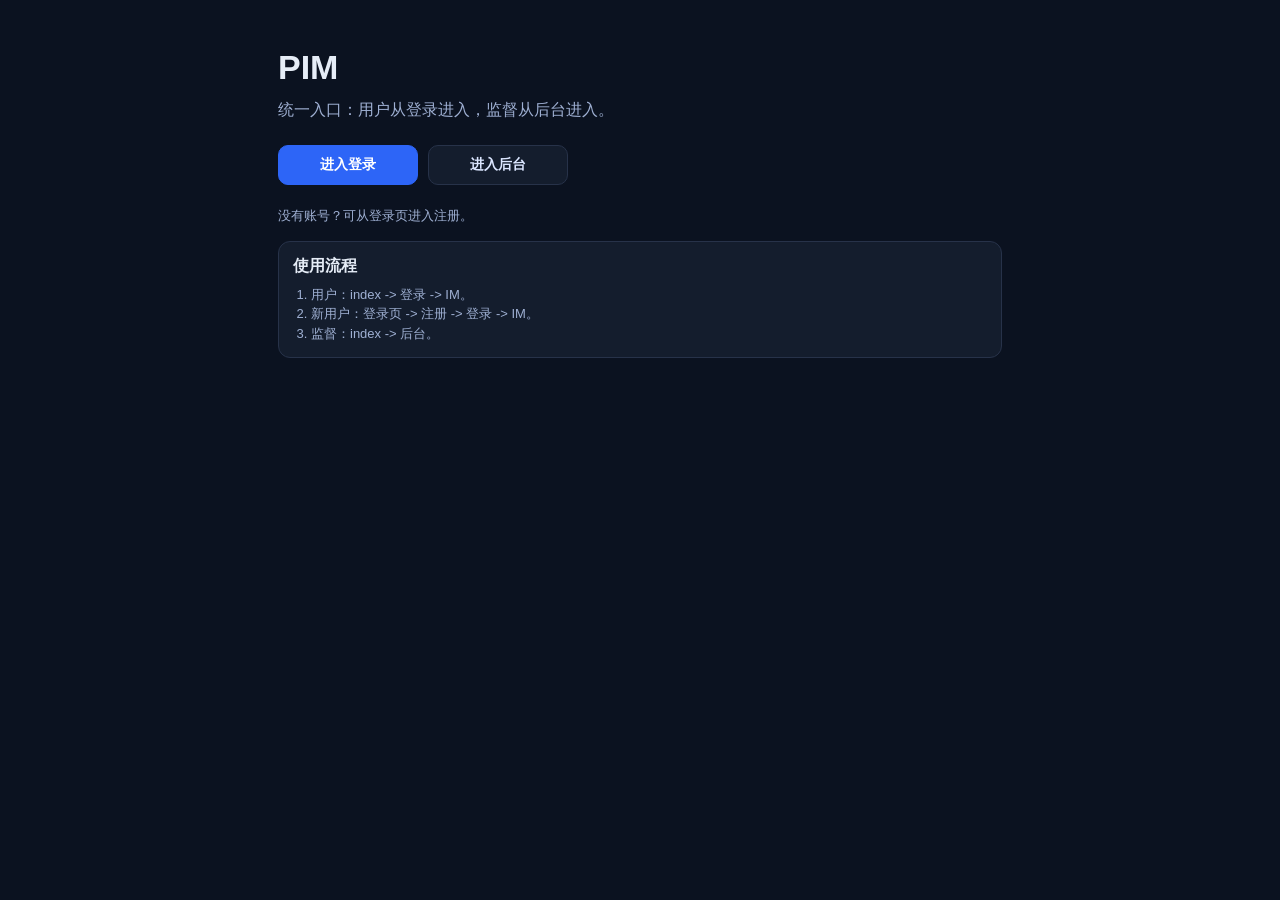
==== commit b1784ecf: "feat: 阶段5完成可观测性、网关拆分路由、Gin 探针静默日志与前后台整理 - 接入统一指标与 Prometheus/Grafana/告警与演练脚本，Gateway 提供管理端用的运行概览聚合 -" ====
--- a/web/index.html
+++ b/web/index.html
@@ -3,22 +3,48 @@
 <head>
   <meta charset="UTF-8" />
   <meta name="viewport" content="width=device-width, initial-scale=1.0" />
-  <title>PIM IM</title>
+  <title>PIM 前端入口</title>
+  <link rel="stylesheet" href="./portal.css" />
 </head>
 <body>
+  <main class="portal">
+    <h1>PIM</h1>
+    <p class="sub">统一入口：用户从登录进入，监督从后台进入。</p>
+
+    <section class="hero">
+      <a class="cta primary" href="./login.html">进入登录</a>
+      <a class="cta" href="./admin.html">进入后台</a>
+    </section>
+    <p class="helper">没有账号？可从登录页进入注册。</p>
+
+    <section class="tips">
+      <h2>使用流程</h2>
+      <ol>
+        <li>用户：index -> 登录 -> IM。</li>
+        <li>新用户：登录页 -> 注册 -> 登录 -> IM。</li>
+        <li>监督：index -> 后台。</li>
+      </ol>
+    </section>
+  </main>
   <script>
-    (function redirect() {
+    (function attachQuickEnter() {
+      const key = "pim_auth_session";
+      let hasToken = false;
       try {
-        const raw = localStorage.getItem("pim_auth");
+        const raw = sessionStorage.getItem(key);
         if (raw) {
           const parsed = JSON.parse(raw);
-          if (parsed && parsed.token) {
-            location.replace("./im.html");
-            return;
-          }
+          hasToken = !!(parsed && parsed.token);
         }
       } catch (_) {}
-      location.replace("./login.html");
+      if (!hasToken) return;
+      const area = document.querySelector(".hero");
+      if (!area) return;
+      const a = document.createElement("a");
+      a.className = "cta success";
+      a.href = "./im.html";
+      a.textContent = "继续进入 IM";
+      area.appendChild(a);
     })();
   </script>
 </body>
--- a/web/portal.css
+++ b/web/portal.css
@@ -0,0 +1,77 @@
+* { box-sizing: border-box; }
+body {
+  margin: 0;
+  font-family: -apple-system, BlinkMacSystemFont, "Segoe UI", sans-serif;
+  background: #0b1220;
+  color: #e6edf7;
+}
+.portal {
+  max-width: 760px;
+  margin: 0 auto;
+  padding: 48px 18px 40px;
+}
+h1 {
+  margin: 0;
+  font-size: 34px;
+}
+.sub {
+  margin: 10px 0 22px;
+  color: #9fb0d3;
+  line-height: 1.6;
+}
+.helper {
+  margin: 2px 0 16px;
+  color: #9fb0d3;
+  font-size: 13px;
+}
+.hero {
+  display: flex;
+  gap: 10px;
+  flex-wrap: wrap;
+  margin-bottom: 22px;
+}
+.cta {
+  display: inline-flex;
+  align-items: center;
+  justify-content: center;
+  min-width: 140px;
+  height: 40px;
+  padding: 0 16px;
+  text-decoration: none;
+  color: #dbe6ff;
+  border: 1px solid #273249;
+  border-radius: 10px;
+  background: #141d2d;
+  font-size: 14px;
+  font-weight: 600;
+}
+.cta:hover {
+  border-color: #3a7afe;
+}
+.cta.primary {
+  background: #2d65f7;
+  border-color: #2d65f7;
+  color: #fff;
+}
+.cta.success {
+  background: #1f8f4a;
+  border-color: #1f8f4a;
+  color: #fff;
+}
+.tips {
+  border: 1px solid #273249;
+  border-radius: 12px;
+  background: #141d2d;
+  padding: 14px;
+}
+.tips h2 {
+  margin: 0 0 8px;
+  font-size: 16px;
+}
+.tips ol {
+  margin: 0;
+  padding-left: 18px;
+  color: #9fb0d3;
+  font-size: 13px;
+  line-height: 1.5;
+}
